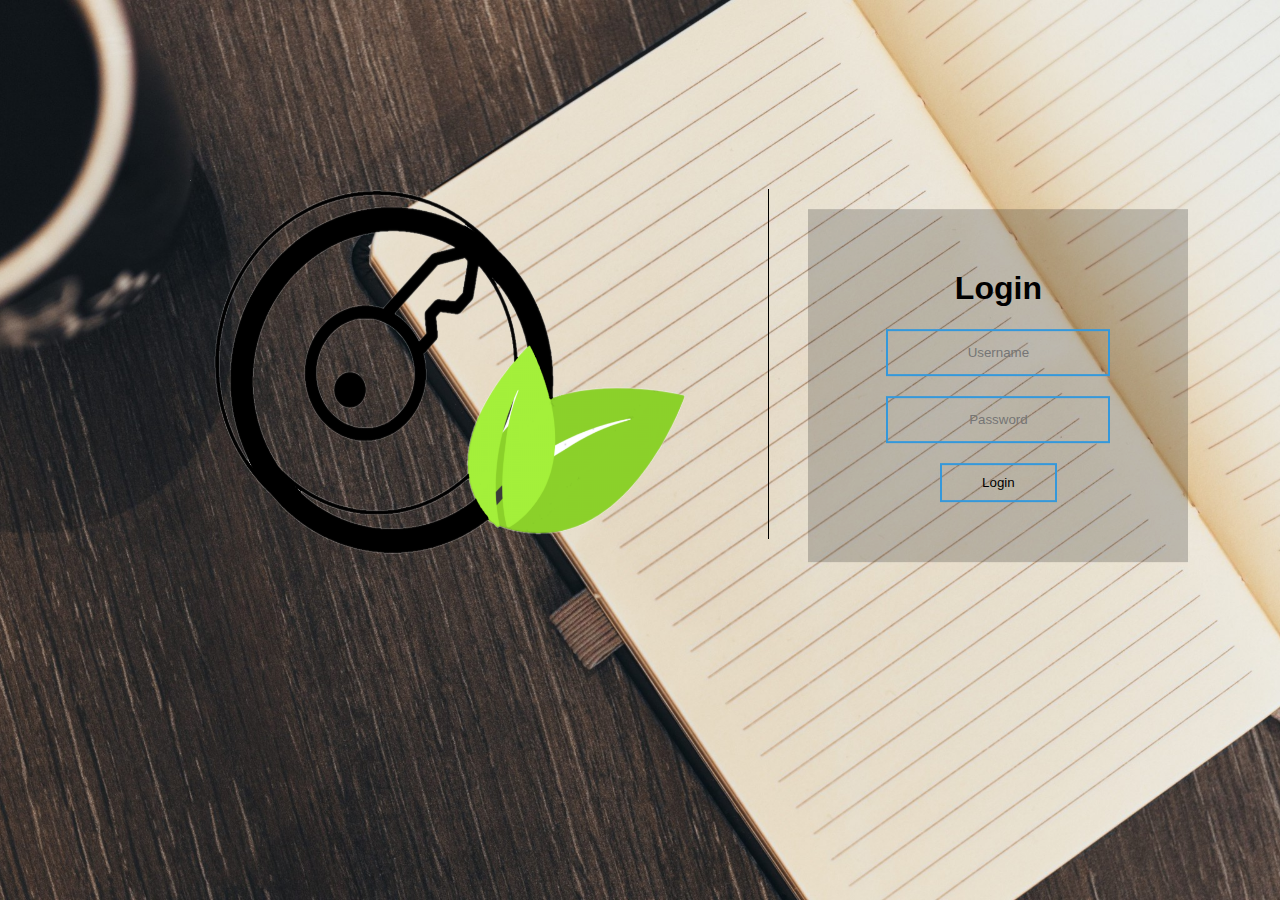
==== index.html @ 79219c13 "Revert "Erick"" ====
<!DOCTYPE html>
<html>
  <head>
    <title>Log In</title>
    <link rel="stylesheet" href="CSS/style.css">
  </head>
  <body>
    <div id="vertical-line"></div>
    <div id="wholepage">
      <img src="Images/leaflogo.png" id="logoimg" alt="logo">
      <form class="loginbox" action="index.html" method="post">
        <h1>Login</h1>
        <input type="text" id="userbox" placeholder="Username">
        <input type="password" id="passwordbox" placeholder="Password">
        <input type="submit" id="submitbutton" value="Login">
      </form>

    </div>
  </body>
</html>
---- CSS/style.css ----
body
{
margin: 0;
padding: 0;
background: url(../Images/note.jpg);
background-repeat: no-repeat;
background-size: cover;
background-position: center;
font-family: sans-serif;

}

#logoimg
{
width: 500px;
height: 400px;
position: absolute;
top: 20%;
rigth: 78%;
}

h1
{
color: #000000;
}

.loginbox
{
width: 300px;
padding: 40px;
background: rgba(0, 0, 0, 0.2);
position: absolute;
top: 35%;
left: 78%;
transform: translate(-50%, -30%);
background:: #191919;
text-align: center;
}

#wholepage
{
width: 900px;
margin-left: auto;
margin-right: auto;
min-height: 900px;
}

#vertical-line
{
width: 1px;
height: 350px;
background-color: black;
position: absolute;
top: 21%;
left: 60%;

}

#userbox, #passwordbox
{
border: 0;
background: none;
display: block;
margin: 20px auto;
text-align: center;
border: 2px solid #3498db;
padding:  14px 10px;
width:  200px;
outline: none;
color: black;
transition: : 0.25s;
}

#submitbutton
{
border: 0;
background: none;
display: block;
margin: 20px auto;
text-align: center;
border: 2px solid #3498db;
padding:  10px 40px;
outline: none;
color: black;
transition: : 0.25s;
}

#submitbutton:focus
{
border-color: #c120b7;
}

#userbox:hover , #passwordbox:hover
{
width: 280px;
border-color: #c120b7;
}
#userbox:focus , #passwordbox:focus
{
width: 280px;
border-color: #c120b7;
}
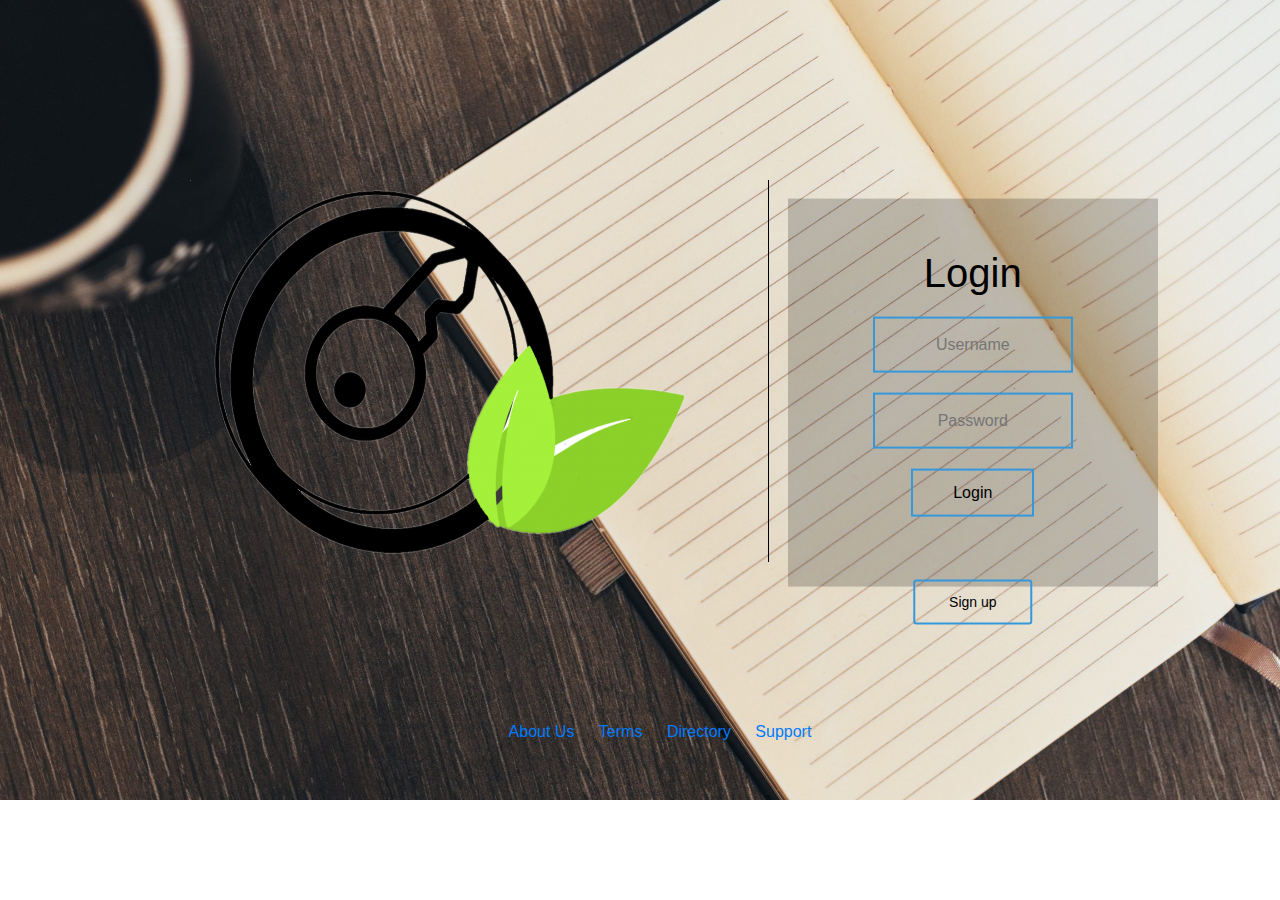
==== commit 5cae1cc5: "Add files via upload" ====
--- a/index.html
+++ b/index.html
@@ -1,20 +1,80 @@
-<!DOCTYPE html>
-<html>
-  <head>
-    <title>Log In</title>
-    <link rel="stylesheet" href="CSS/style.css">
-  </head>
-  <body>
-    <div id="vertical-line"></div>
-    <div id="wholepage">
-      <img src="Images/leaflogo.png" id="logoimg" alt="logo">
-      <form class="loginbox" action="index.html" method="post">
-        <h1>Login</h1>
-        <input type="text" id="userbox" placeholder="Username">
-        <input type="password" id="passwordbox" placeholder="Password">
-        <input type="submit" id="submitbutton" value="Login">
-      </form>
-
-    </div>
-  </body>
-</html>
+<!DOCTYPE html>
+<html>
+  <head>
+    <title>Log In</title>
+    <link rel="stylesheet" href="CSS/style.css">
+    <script type="text/javascript" src="JavaScript/main.js"></script>
+    <link rel="stylesheet" href="https://stackpath.bootstrapcdn.com/bootstrap/4.3.1/css/bootstrap.min.css" integrity="sha384-ggOyR0iXCbMQv3Xipma34MD+dH/1fQ784/j6cY/iJTQUOhcWr7x9JvoRxT2MZw1T" crossorigin="anonymous">
+  </head>
+
+  <body>
+    <div id="vertical-line"></div>
+    <div id="wholepage">
+      <!--Inserts the logo on the page-->
+      <img src="Images/leaflogo.png" id="logoimg" alt="logo">
+      <!-- Login box creation -->
+      <form  class="loginbox" onsubmit="return completeInfo();" action="menu.html" method="POST">
+        <h1>Login</h1>
+        <input type="text" name="userbox" id="userbox"  placeholder="Username">
+        <input type="password" name="passwordbox" id="passwordbox" placeholder="Password">
+        <input type="submit" name="loginbutton" id="loginbutton" value="Login">
+      </form>
+
+      <!-- Sign up button creation -->
+      <div id="signupDiv">
+      <button id="signupbutton" class="btn btn-primary btn-sm" data-target="#popup" data-toggle="modal">Sign up</button>
+      </div>
+    </div>
+
+      <!-- Modal creation for registration-->
+  <div class="modal fade" tabindex="-1" id="popup" data-keyboard="false" data-backdrop="static">
+    <div class="modal-dialog modal-sm">
+      <div class="modal-content">
+        <div class="modal-header">
+          <h4 id="registertitle" class="modal-title">Sign Up</h4>
+          <button type="button" class="close" data-dismiss="modal">&times;</button>
+
+        </div>
+        <div class="modal-body">
+          <form>
+            <div class="form-group">
+              <label for="inputFullName">Full Name</label>
+              <input class="form-control" type="passtextword" id="inputFullName" />
+            </div>
+            <div class="form-group">
+              <label for="inputUserName">Username</label>
+              <input class="form-control" type="text" id="inputUserName" />
+            </div>
+              <div class="form-group">
+                <label for="inputPassword">Password</label>
+                <input class="form-control" type="password" id="inputPassword" />
+              </div>
+          </form>
+        </div>
+        <div class="modal-footer">
+          <button type="submit" class="btn btn-primary">Register</button>
+          <button type="button" class="btn btn-primary" data-dismiss="modal">Close</button>
+        </div>
+      </div>
+    </div>
+  </div>
+<script src="https://code.jquery.com/jquery-3.3.1.slim.min.js" integrity="sha384-q8i/X+965DzO0rT7abK41JStQIAqVgRVzpbzo5smXKp4YfRvH+8abtTE1Pi6jizo" crossorigin="anonymous"></script>
+<script src="https://cdnjs.cloudflare.com/ajax/libs/popper.js/1.14.7/umd/popper.min.js" integrity="sha384-UO2eT0CpHqdSJQ6hJty5KVphtPhzWj9WO1clHTMGa3JDZwrnQq4sF86dIHNDz0W1" crossorigin="anonymous"></script>
+<script src="https://stackpath.bootstrapcdn.com/bootstrap/4.3.1/js/bootstrap.min.js" integrity="sha384-JjSmVgyd0p3pXB1rRibZUAYoIIy6OrQ6VrjIEaFf/nJGzIxFDsf4x0xIM+B07jRM" crossorigin="anonymous"></script>
+  </body>
+
+  <!-- Footer menu creation -->
+  <footer>
+    <div id="footerMenu">
+      <center>
+        <ul>
+          <li><a href="">About Us</a></li>
+          <li><a href="">Terms</a></li>
+          <li><a href="">Directory</a></li>
+          <li><a href="">Support</a></li>
+        </ul>
+      </center>
+    </div>
+  </footer>
+
+</html>
--- a/CSS/style.css
+++ b/CSS/style.css
@@ -1,102 +1,159 @@
-body
-{
-margin: 0;
-padding: 0;
-background: url(../Images/note.jpg);
-background-repeat: no-repeat;
-background-size: cover;
-background-position: center;
-font-family: sans-serif;
-
-}
-
-#logoimg
-{
-width: 500px;
-height: 400px;
-position: absolute;
-top: 20%;
-rigth: 78%;
-}
-
-h1
-{
-color: #000000;
-}
-
-.loginbox
-{
-width: 300px;
-padding: 40px;
-background: rgba(0, 0, 0, 0.2);
-position: absolute;
-top: 35%;
-left: 78%;
-transform: translate(-50%, -30%);
-background:: #191919;
-text-align: center;
-}
-
-#wholepage
-{
-width: 900px;
-margin-left: auto;
-margin-right: auto;
-min-height: 900px;
-}
-
-#vertical-line
-{
-width: 1px;
-height: 350px;
-background-color: black;
-position: absolute;
-top: 21%;
-left: 60%;
-
-}
-
-#userbox, #passwordbox
-{
-border: 0;
-background: none;
-display: block;
-margin: 20px auto;
-text-align: center;
-border: 2px solid #3498db;
-padding:  14px 10px;
-width:  200px;
-outline: none;
-color: black;
-transition: : 0.25s;
-}
-
-#submitbutton
-{
-border: 0;
-background: none;
-display: block;
-margin: 20px auto;
-text-align: center;
-border: 2px solid #3498db;
-padding:  10px 40px;
-outline: none;
-color: black;
-transition: : 0.25s;
-}
-
-#submitbutton:focus
-{
-border-color: #c120b7;
-}
-
-#userbox:hover , #passwordbox:hover
-{
-width: 280px;
-border-color: #c120b7;
-}
-#userbox:focus , #passwordbox:focus
-{
-width: 280px;
-border-color: #c120b7;
-}
+body
+{
+  margin: 0;
+  padding: 0;
+  background: url(../Images/note.jpg);
+  background-repeat: no-repeat;
+  background-size: cover;
+  background-position: center;
+  font-family: sans-serif;
+}
+
+#logoimg
+{
+  width: 500px;
+  height: 400px;
+  position: absolute;
+  top: 20%;
+  rigth: 75%;
+}
+
+h1
+{
+  color: #000000;
+}
+
+h4
+{
+  left: 50px;
+}
+
+.loginbox
+{
+  width: 370px;
+  padding: 50px;
+  background: rgba(0, 0, 0, 0.2);
+  position: absolute;
+  top: 35%;
+  left: 76%;
+  transform: translate(-50%, -30%);
+  background:: #191919;
+  text-align: center;
+}
+
+#signupDiv
+{
+  position: absolute;
+  top: 65%;
+  left: 76%;
+  transform: translate(-50%, -30%);
+}
+
+#wholepage
+{
+  width: 900px;
+  margin-left: auto;
+  margin-right: auto;
+  min-height: 760px;
+}
+
+#vertical-line
+{
+  width: 0.5px;
+  height: 382px;
+  background-color: black;
+  position: absolute;
+  top: 20%;
+  left: 60%;
+}
+
+#userbox, #passwordbox
+{
+  border: 0;
+  background: none;
+  display: block;
+  margin: 20px auto;
+  text-align: center;
+  border: 2px solid #3498db;
+  padding:  14px 10px;
+  width:  200px;
+  outline: none;
+  color: black;
+  transition: : 0.25s;
+}
+
+#loginbutton
+{
+  border: 0;
+  background: none;
+  display: block;
+  margin: 20px auto;
+  text-align: center;
+  border: 2px solid #3498db;
+  padding:  10px 40px;
+  outline: none;
+  color: black;
+  transition: : 0.25s;
+}
+
+#signupbutton
+{
+  border: 0;
+  background: none;
+  display: block;
+  margin: 20px auto;
+  text-align: center;
+  border: 2px solid #3498db;
+  padding:  10px 34px;
+  outline: none;
+  color: black;
+  transition: : 0.25s;
+}
+
+#loginbutton:focus, #signupbutton:focus
+{
+  border-color: #c120b7;
+}
+
+#userbox:hover , #passwordbox:hover
+{
+  width: 250px;
+  border-color: #c120b7;
+}
+
+#userbox:focus , #passwordbox:focus
+{
+  width: 280px;
+  border-color: #c120b7;
+}
+
+#popup
+{
+  background-color: rgba(0, 0, 0, 0.8);
+  left: 0%;
+	width: 100%;
+	height: 122%;
+	position: absolute;
+  background-size: cover;
+	display: none;
+	justify-content: center;
+	align-items: center;
+  transition: : 0.25s;
+}
+
+#footerMenu
+{
+  position: relative;
+  top: -40px;
+}
+
+ul
+{
+  list-style-type: none;
+  color: blue;
+}
+ul li
+{
+  padding: 10px;
+  display: inline;
+}